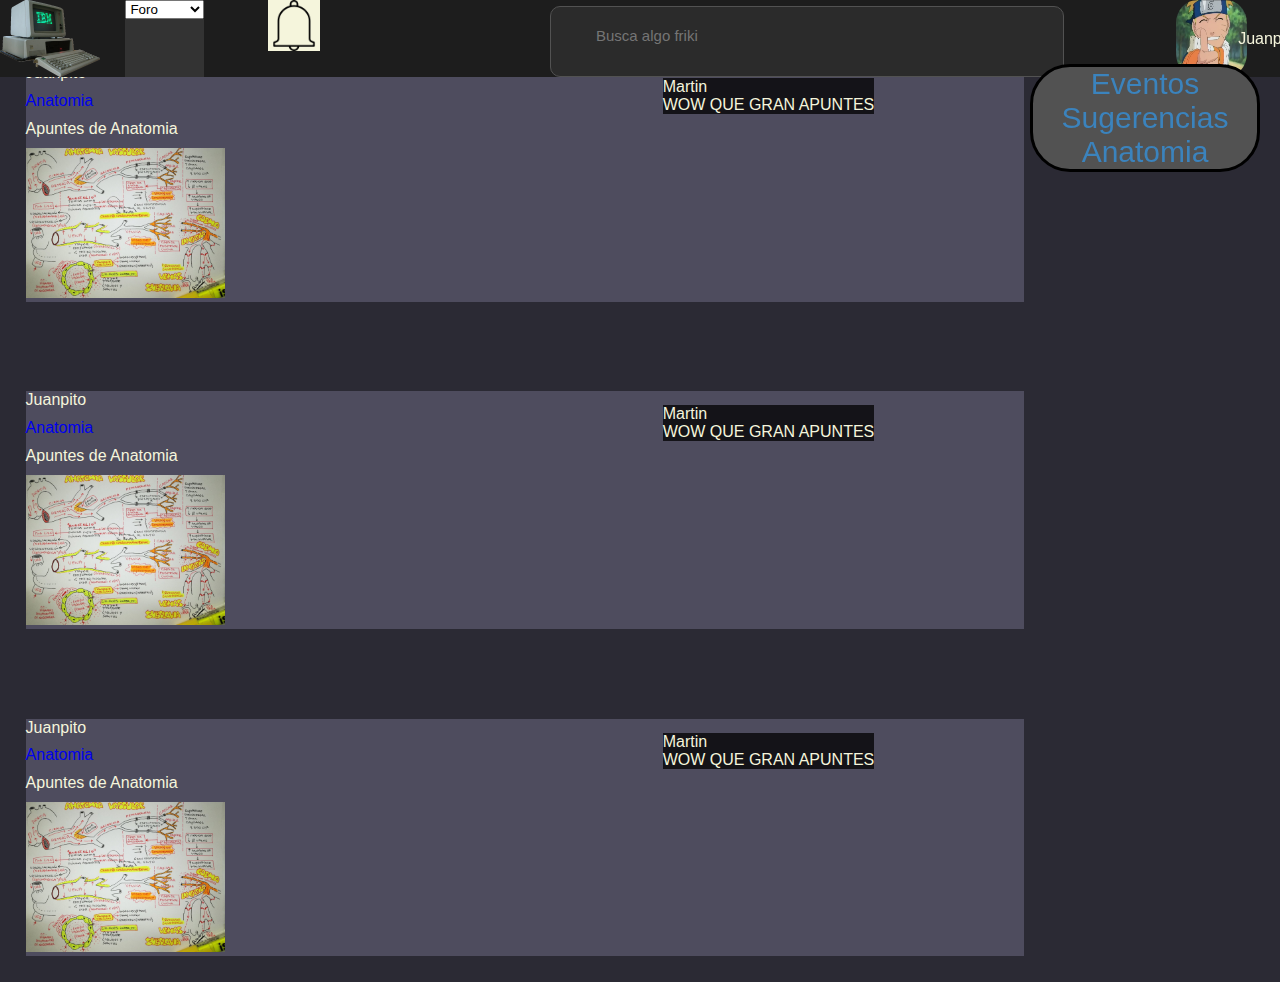
==== main_page/index.html @ d09110a6 "first comint the basics and login" ====
<!DOCTYPE html>
<html lang="en">
<head>
    <meta charset="UTF-8">
    <meta name="viewport" content="width=device-width, initial-scale=1.0">
    <link rel="stylesheet" href="css/style.css">
    <link rel="stylesheet" href="https://cdnjs.cloudflare.com/ajax/libs/font-awesome/4.7.0/css/font-awesome.min.css">
    <title>LTEP</title>
</head>
<body>
    <nav class="menu">
		<a href="index.html">
			<img
			src="img/LTEP.png"
			class="logo"
			/>
		</a>
        <div class="space">
            
        </div>
        <div class="topnav" id="myTopnav">
            <select name="foro" id="foro">
                <option value="">Foro</option>
                <option value="">Anatomia</option>
                <option value="">FOL</option>
            </select>
        </div>
        <div class="espacio">
            <img class="campanita" src="img/Notificaciones.png">
        </div>
        <div class="buscador">
			<input
			type="text"
			id="busqueda"
			name="busqueda"
			placeholder="Busca algo friki"
			/>
		</div>
        <div class="usuario">
            <a href=""><img class="logousu" src="img/naruto.PNG">
        </div>
        <div class="nombreusuario">
            <p class="nombre">Juanpito</p>
        </div>
        </a>
	</nav>
    <div class="eventos">
        <a href="Eventos"><p class="n_evento">Eventos</p></a>
        <a href="Sugerencias"><p class="n_evento">Sugerencias</p>
            <a href="Anatomia"><p class="n_evento">Anatomia</p></a>
        </a>
    </div>
    <div class="post">
        <p class="user">Juanpito</p>
        <div class="asignaturas">
            <a href="Anatomia"><p>Anatomia</p></a>
        </div>
        <p class="titulo">Apuntes de Anatomia</p>
        <img class="img" src="img/apuntes.jpg" alt="">
        <div class="comentarios">
            <p class="nombrecomentario">Martin</p>
            <p class="contenido">WOW QUE GRAN APUNTES</p>
        </div>
    </div>
    <div class="post">
        <p class="user">Juanpito</p>
        <div class="asignaturas">
            <a href="Anatomia"><p>Anatomia</p></a>
        </div>
        <p class="titulo">Apuntes de Anatomia</p>
        <img class="img" src="img/apuntes.jpg" alt="">
        <div class="comentarios">
            <p class="nombrecomentario">Martin</p>
            <p class="contenido">WOW QUE GRAN APUNTES</p>
        </div>
    </div>
    <div class="post">
        <p class="user">Juanpito</p>
        <div class="asignaturas">
            <a href="Anatomia"><p>Anatomia</p></a>
        </div>
        <p class="titulo">Apuntes de Anatomia</p>
        <img class="img" src="img/apuntes.jpg" alt="">
        <div class="comentarios">
            <p class="nombrecomentario">Martin</p>
            <p class="contenido">WOW QUE GRAN APUNTES</p>
        </div>
    </div>
    <script src="js/javascript.js"></script>
</body>
</html>
---- main_page/css/style.css ----
*{
    margin: 0;
    padding: 0;
}
body{
    background-color: #2b2a34;
}
a{
    text-decoration: none;
    list-style: none;
}
#inicio{
    background-color: #4e4c5e;
}
body {
    margin: 0;
    padding: 0;
    font-family: Arial, sans-serif;
}
.encabezado{
    background-color: #4e4c5e;
}
.post{
    border: #4e4c5e;
    margin: 5% 20% 2% 2%;
    float: left;
    background-color: #4e4c5e;
    color: beige;
}
.user{
    margin-bottom: 1%;
}
.img{
    height: 20%;
    width: 20%;
}
.titulo{
    margin-bottom: 1%;
}
.asignaturas{
    margin-bottom: 1%;
}
.foto{
    width: 2%;
}
body {
	margin: 0;
	padding: 0;
}

.menu {
	background: #1d1d1d;
	height: 8.5%;
    width: 100%;
	display: flex;
    position: fixed;
}
.logo {
	width: 100%;
	height: 100%;
	margin-right: 30%;
	border-radius: 10%;
    padding-right: 15%;
}



.buscador {
	background: #2b2b2b;
	border: solid 1px #525252;
	border-radius: 10px;
	width: 40vw;
    padding-top: -30%;
    padding-bottom: -5%;
    margin-left: 1%;
    margin-top: 0.5%;
    margin-bottom: 0.5;
}

.buscador:hover {
	background: #111;
	border: solid 2px #eee;
}

#busqueda {
	padding: 10px 25px;
	margin: 10px;
	width: 60vw;
	padding-left: 35px;
	border-radius: 150px;
	background: url("https://static.thenounproject.com/png/101791-200.png") no-repeat left;
	background-size: 30px;
	color: #eee;
	font-size: 15px;
	border: none;
}

#busqueda:focus {
	outline: none;
}
.buttons {
	width: 100%;
	background-color: #069;
}
.espacio{
    padding-left: 5%;
    padding-right: 1%;
    width: 20%;
    height: 100%;
}
.logousu{
    margin-left: 110%;
    border-radius: 30%;
    width: 70%;
    height: 100%;
}
.nombre{
    color: beige;
    list-style: none;
    text-decoration: none;
    padding-top: 50%;
    margin-left: 120%;

}

.foro a{ 
    text-decoration: none;
    list-style: none;
}
.foro{
    display: block;
    width: 15%;
    height: 3%;
    color: beige;
}
.space{
    margin-left: 2%;
}
.topnav{
    overflow: hidden;
    background-color: #333;
}
.topnav a{
    float: left;
    display: block;
    color: #f2f2f2;
    text-align: center;
    padding: 14px 16px;
    text-decoration: none;
    font-size: 17px;
}
.topnav a:hover{
    background-color: #ddd;
    color: black;
}
.topnav .icon{
    display: none;
}
.eventos{
    margin-top: 5%;
    position: fixed;
    border: solid;
    background-color: #525252;
    font-size: 30px;
    width: 17.5%;
    border-radius: 40px;
    right: 20px;
    text-align: center;
}
.eventos a{
    text-decoration: none;
    list-style: none;
}
.n_evento{
    color: #3B83BD;
}
.comentarios{
    float: right;
    margin-right: 15%;
    margin-top: -7%;
    background-color: #141318;
    color: beige;
}
.arriba{
    position: fixed;
    color: white;
    border: solid;
    background-color: rgb(82, 4, 155);
    font-size: 30px;
    border-radius: 40px;
    width: 50px;
    bottom: 20px;
    right: 20px;
}
.centrar{
    padding: 0.5em;
}
.campanita{
    width: 20%;  
    background-color: beige;
}
@media only screen and (max-width: 600px){
    .logousu{
        margin-left: -20%;
    }
    .buscador{
        width: 20vw;
    }
    #busqueda{
        font-size: xx-small;
    }
    .nombre{
        margin-left: -19.5%;
    }
    .eventos{
        margin-left: -50%;
        margin-top: 10%;
    }
}
@media only screen and (max-width:20000000px) {
    .topnav a{
        display: none;
    }
    .topnav a.icon{
        display: block;

    }
}
/*MEDIA QUERIE PARA TRABAJAR*/
@media only screen and (max-width:20000000px){
    .topnav.responsive{
        position: relative;
    }
    .topnav.responsive .icon{
        position: absolute;
    }
    .topnav.responsive a{
        display: block;
    }
    
}
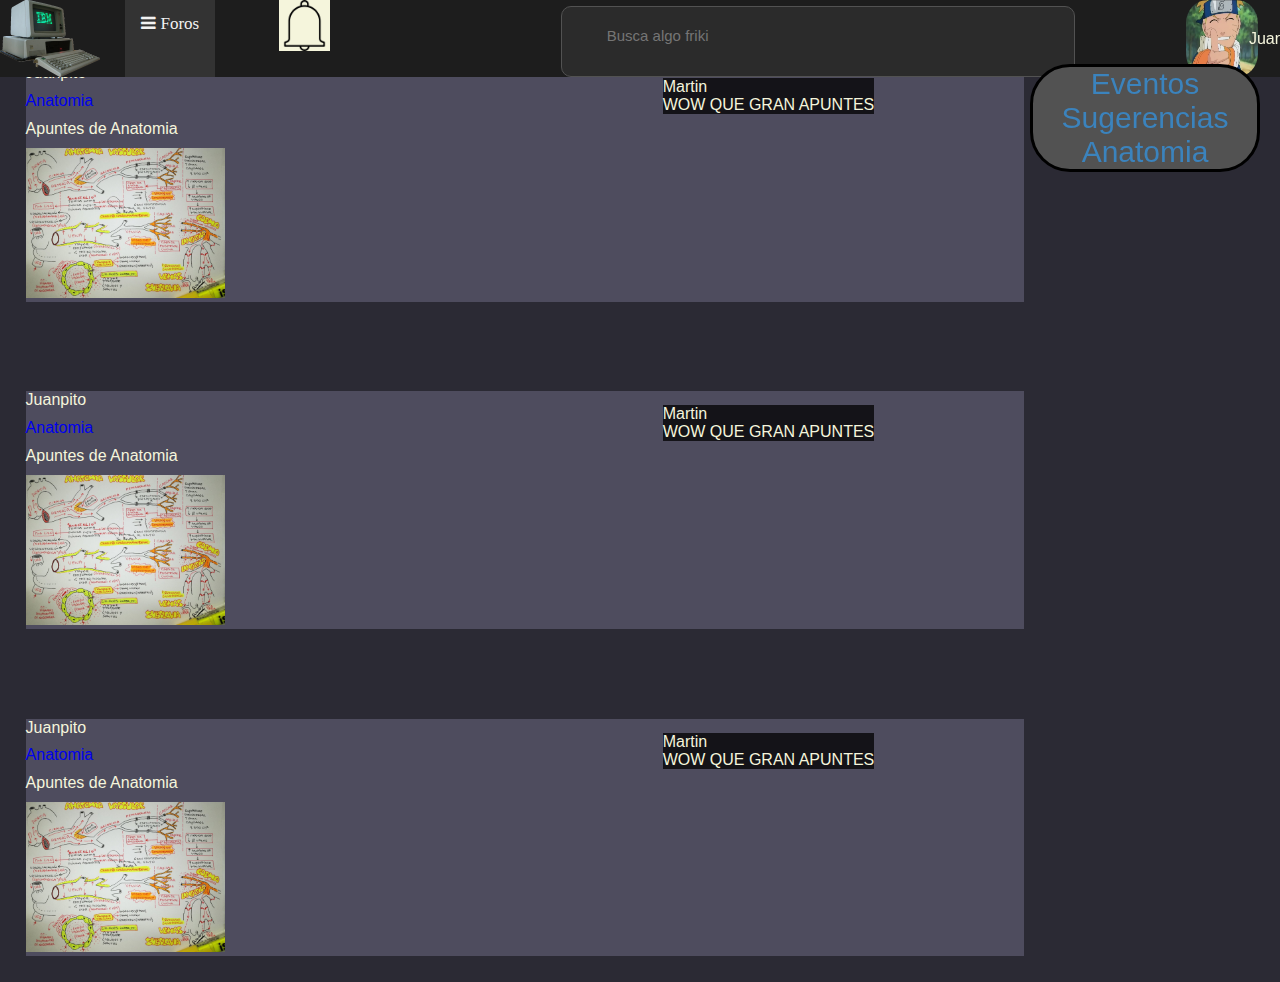
==== commit 90bf281f: "no message" ====
--- a/main_page/index.html
+++ b/main_page/index.html
@@ -19,11 +19,16 @@
             
         </div>
         <div class="topnav" id="myTopnav">
-            <select name="foro" id="foro">
-                <option value="">Foro</option>
-                <option value="">Anatomia</option>
-                <option value="">FOL</option>
-            </select>
+            <a href="javascript:void(0);" class="icon" onclick="myFunction()">
+                <i class="fa fa-bars"> Foros</i>
+            </a>
+            <br>
+            <br>
+            <div class="foros">
+                <a href="Anatomia" class="Anatomia">Anatomia</a>
+                <a href="DAM" class="DAM">DAM</a>
+                <a href="DAM" class="DAM">Medicina</a>
+            </div>
         </div>
         <div class="espacio">
             <img class="campanita" src="img/Notificaciones.png">
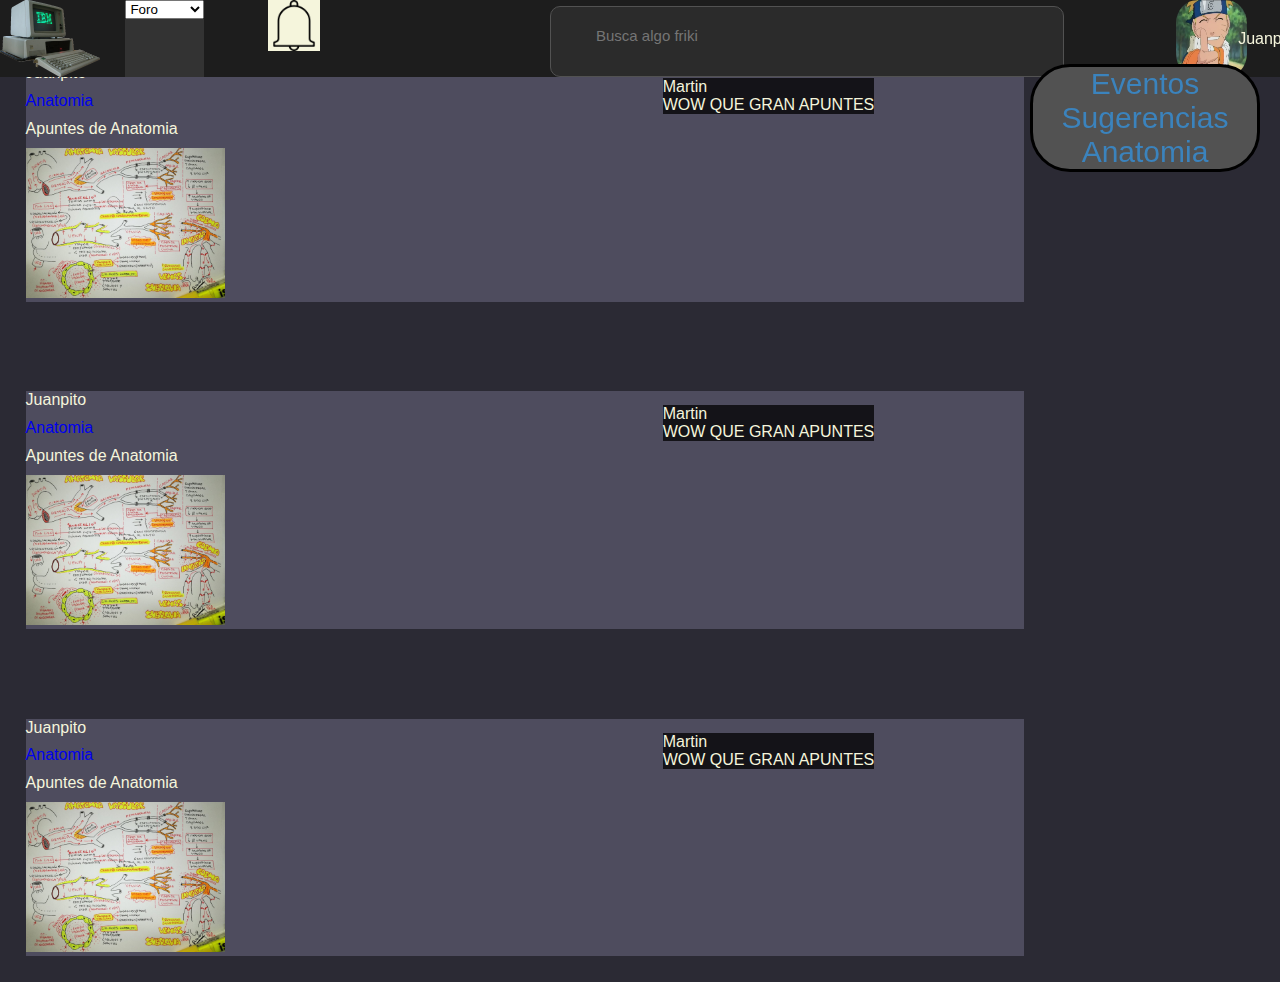
==== commit c279b663: "Revert "no message"" ====
--- a/main_page/index.html
+++ b/main_page/index.html
@@ -19,16 +19,11 @@
             
         </div>
         <div class="topnav" id="myTopnav">
-            <a href="javascript:void(0);" class="icon" onclick="myFunction()">
-                <i class="fa fa-bars"> Foros</i>
-            </a>
-            <br>
-            <br>
-            <div class="foros">
-                <a href="Anatomia" class="Anatomia">Anatomia</a>
-                <a href="DAM" class="DAM">DAM</a>
-                <a href="DAM" class="DAM">Medicina</a>
-            </div>
+            <select name="foro" id="foro">
+                <option value="">Foro</option>
+                <option value="">Anatomia</option>
+                <option value="">FOL</option>
+            </select>
         </div>
         <div class="espacio">
             <img class="campanita" src="img/Notificaciones.png">
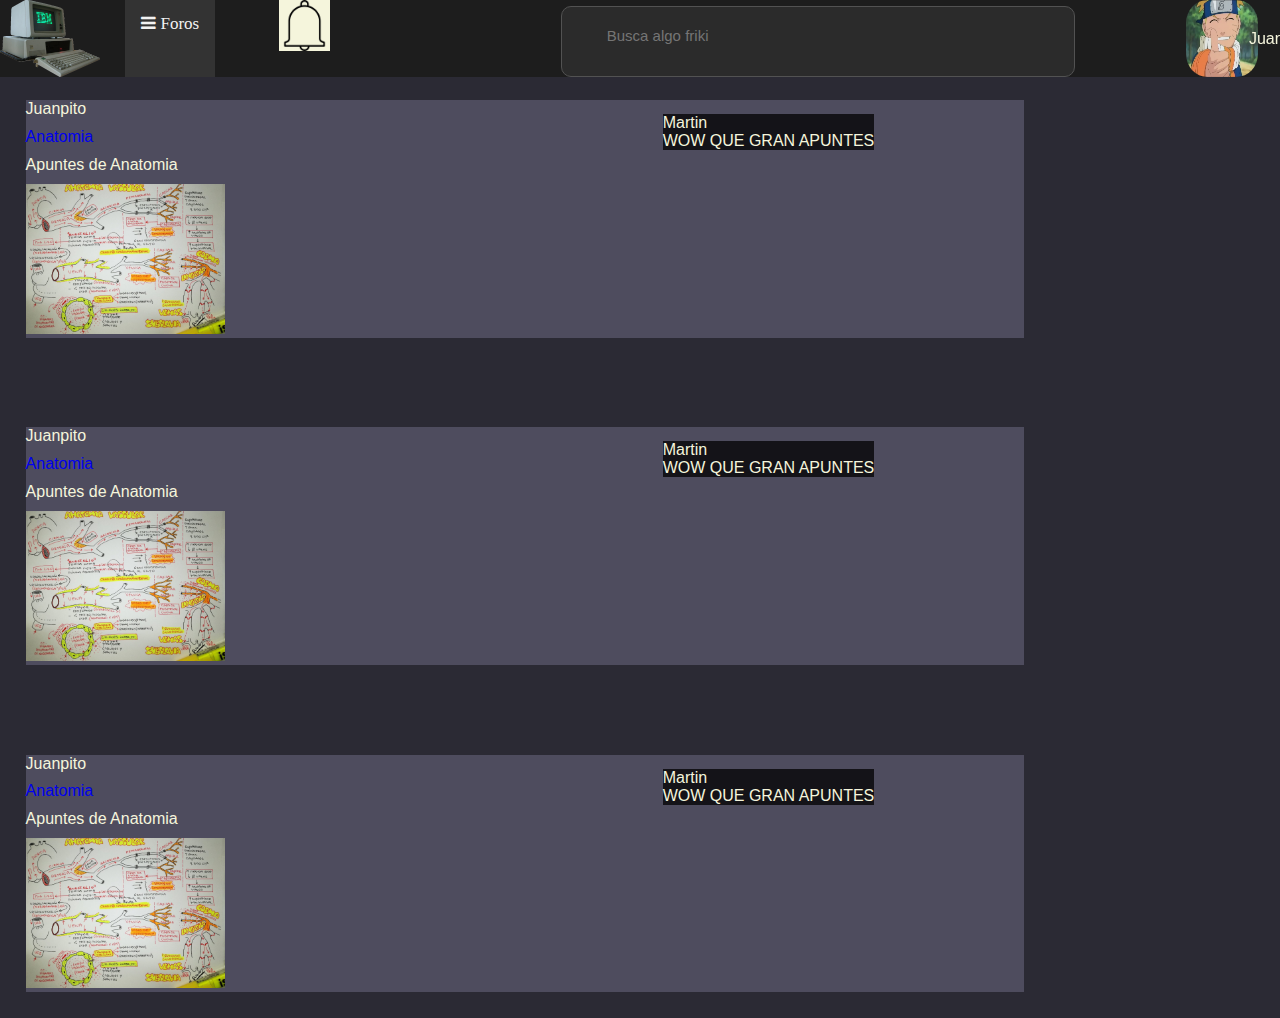
==== commit 46f7f9c8: "Main page" ====
--- a/main_page/index.html
+++ b/main_page/index.html
@@ -19,11 +19,16 @@
             
         </div>
         <div class="topnav" id="myTopnav">
-            <select name="foro" id="foro">
-                <option value="">Foro</option>
-                <option value="">Anatomia</option>
-                <option value="">FOL</option>
-            </select>
+            <a href="javascript:void(0);" class="icon" onclick="myFunction()">
+                <i class="fa fa-bars"> Foros</i>
+            </a>
+            <br>
+            <br>
+            <div class="foros">
+                <a href="Anatomia" class="Anatomia">Anatomia</a>
+                <a href="DAM" class="DAM">DAM</a>
+                <a href="DAM" class="DAM">Medicina</a>
+            </div>
         </div>
         <div class="espacio">
             <img class="campanita" src="img/Notificaciones.png">
@@ -44,8 +49,7 @@
         </div>
         </a>
 	</nav>
-    <div class="eventos">
-        <a href="Eventos"><p class="n_evento">Eventos</p></a>
+    <div class="Suggestion n   ">
         <a href="Sugerencias"><p class="n_evento">Sugerencias</p>
             <a href="Anatomia"><p class="n_evento">Anatomia</p></a>
         </a>
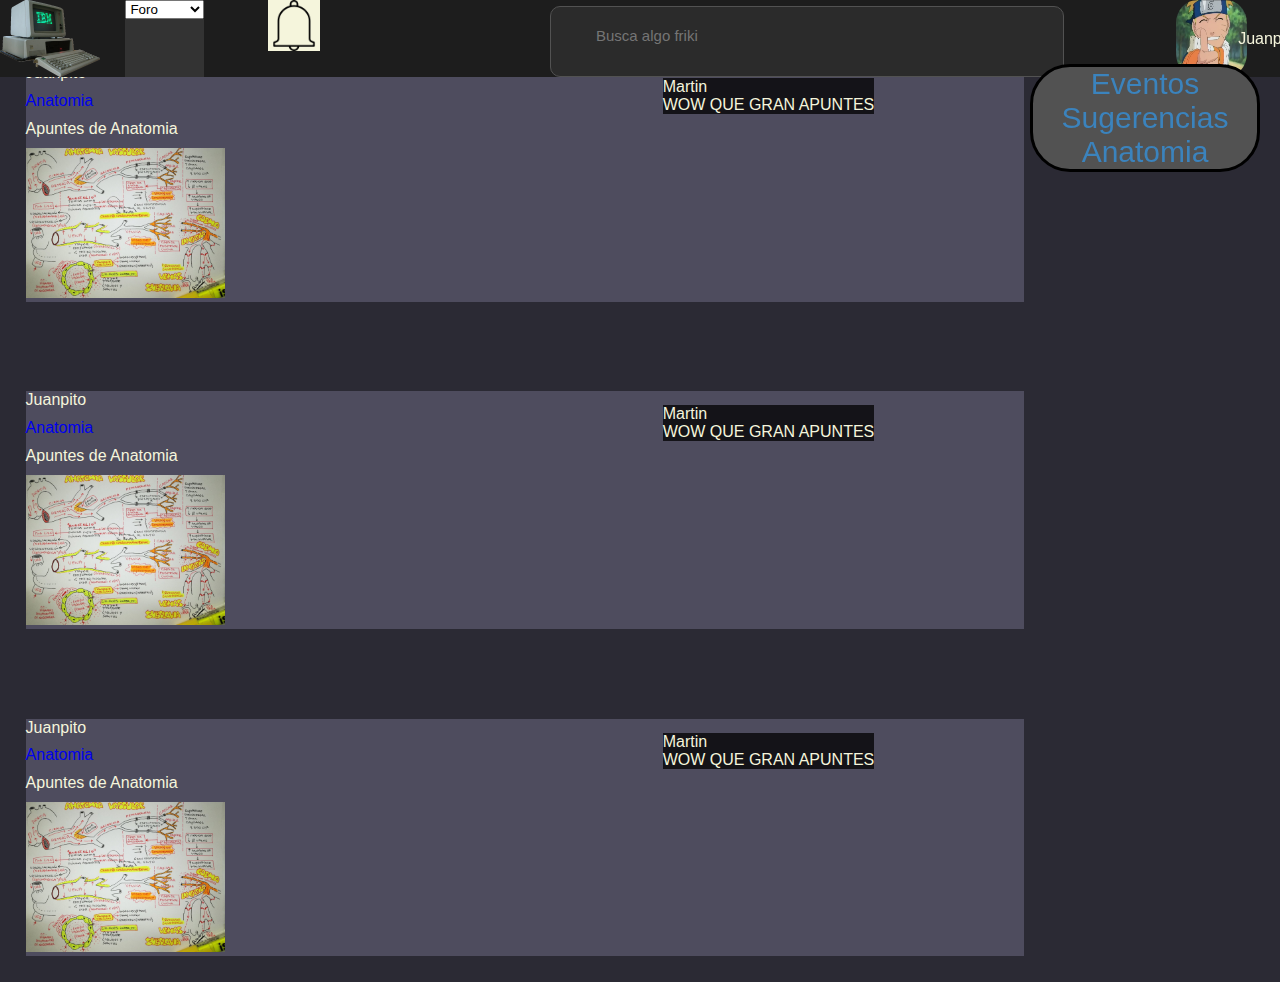
==== commit c33d86cf: "Revert "Main page"" ====
--- a/main_page/index.html
+++ b/main_page/index.html
@@ -19,16 +19,11 @@
             
         </div>
         <div class="topnav" id="myTopnav">
-            <a href="javascript:void(0);" class="icon" onclick="myFunction()">
-                <i class="fa fa-bars"> Foros</i>
-            </a>
-            <br>
-            <br>
-            <div class="foros">
-                <a href="Anatomia" class="Anatomia">Anatomia</a>
-                <a href="DAM" class="DAM">DAM</a>
-                <a href="DAM" class="DAM">Medicina</a>
-            </div>
+            <select name="foro" id="foro">
+                <option value="">Foro</option>
+                <option value="">Anatomia</option>
+                <option value="">FOL</option>
+            </select>
         </div>
         <div class="espacio">
             <img class="campanita" src="img/Notificaciones.png">
@@ -49,7 +44,8 @@
         </div>
         </a>
 	</nav>
-    <div class="Suggestion n   ">
+    <div class="eventos">
+        <a href="Eventos"><p class="n_evento">Eventos</p></a>
         <a href="Sugerencias"><p class="n_evento">Sugerencias</p>
             <a href="Anatomia"><p class="n_evento">Anatomia</p></a>
         </a>
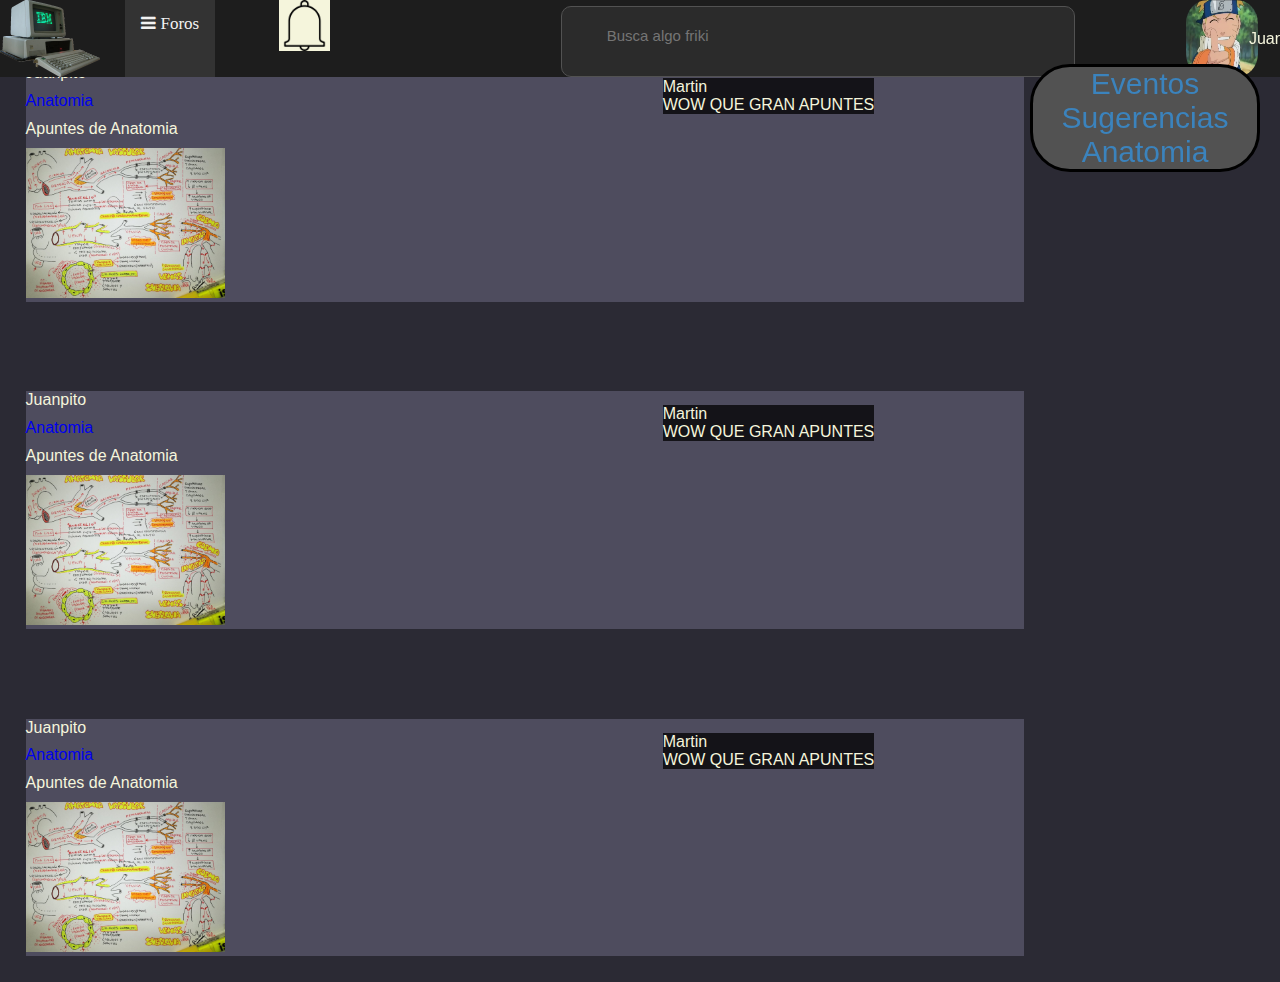
==== commit 0d406851: "Revert "Revert "no message""" ====
--- a/main_page/index.html
+++ b/main_page/index.html
@@ -19,11 +19,16 @@
             
         </div>
         <div class="topnav" id="myTopnav">
-            <select name="foro" id="foro">
-                <option value="">Foro</option>
-                <option value="">Anatomia</option>
-                <option value="">FOL</option>
-            </select>
+            <a href="javascript:void(0);" class="icon" onclick="myFunction()">
+                <i class="fa fa-bars"> Foros</i>
+            </a>
+            <br>
+            <br>
+            <div class="foros">
+                <a href="Anatomia" class="Anatomia">Anatomia</a>
+                <a href="DAM" class="DAM">DAM</a>
+                <a href="DAM" class="DAM">Medicina</a>
+            </div>
         </div>
         <div class="espacio">
             <img class="campanita" src="img/Notificaciones.png">
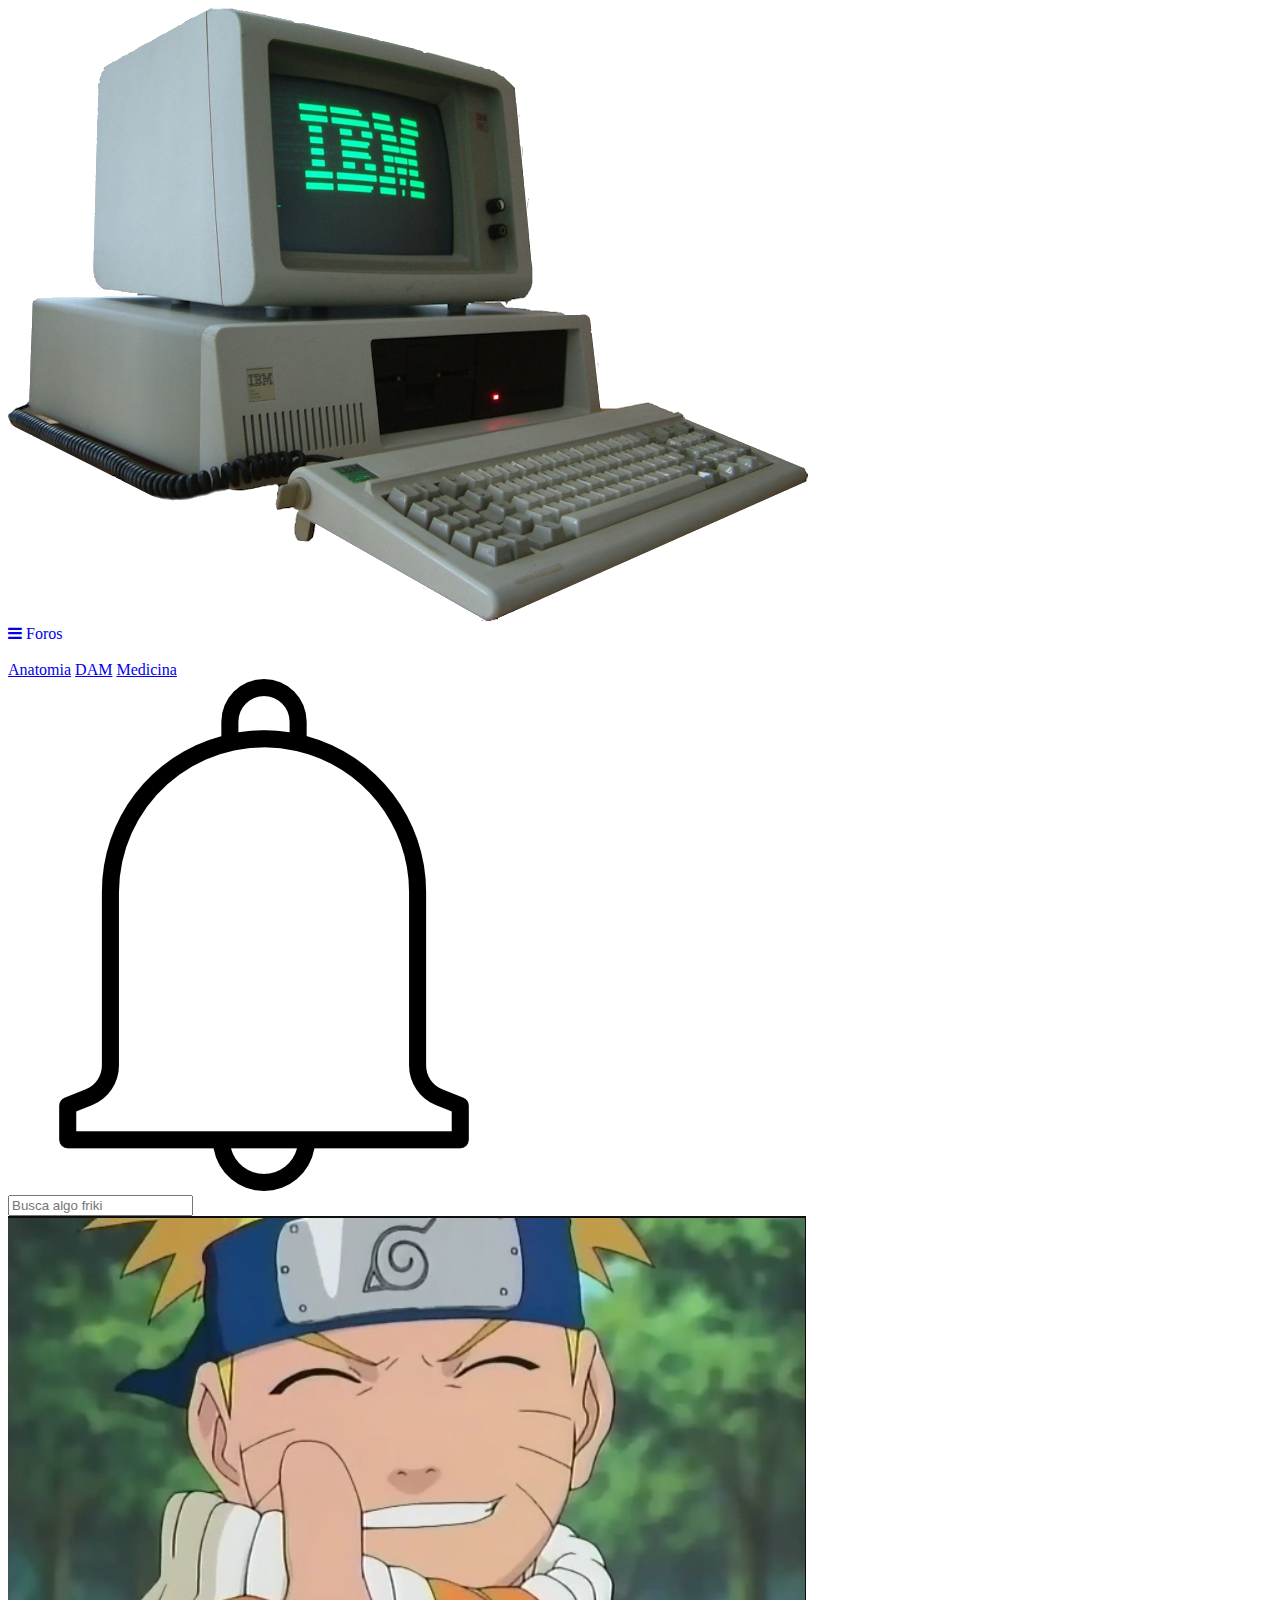
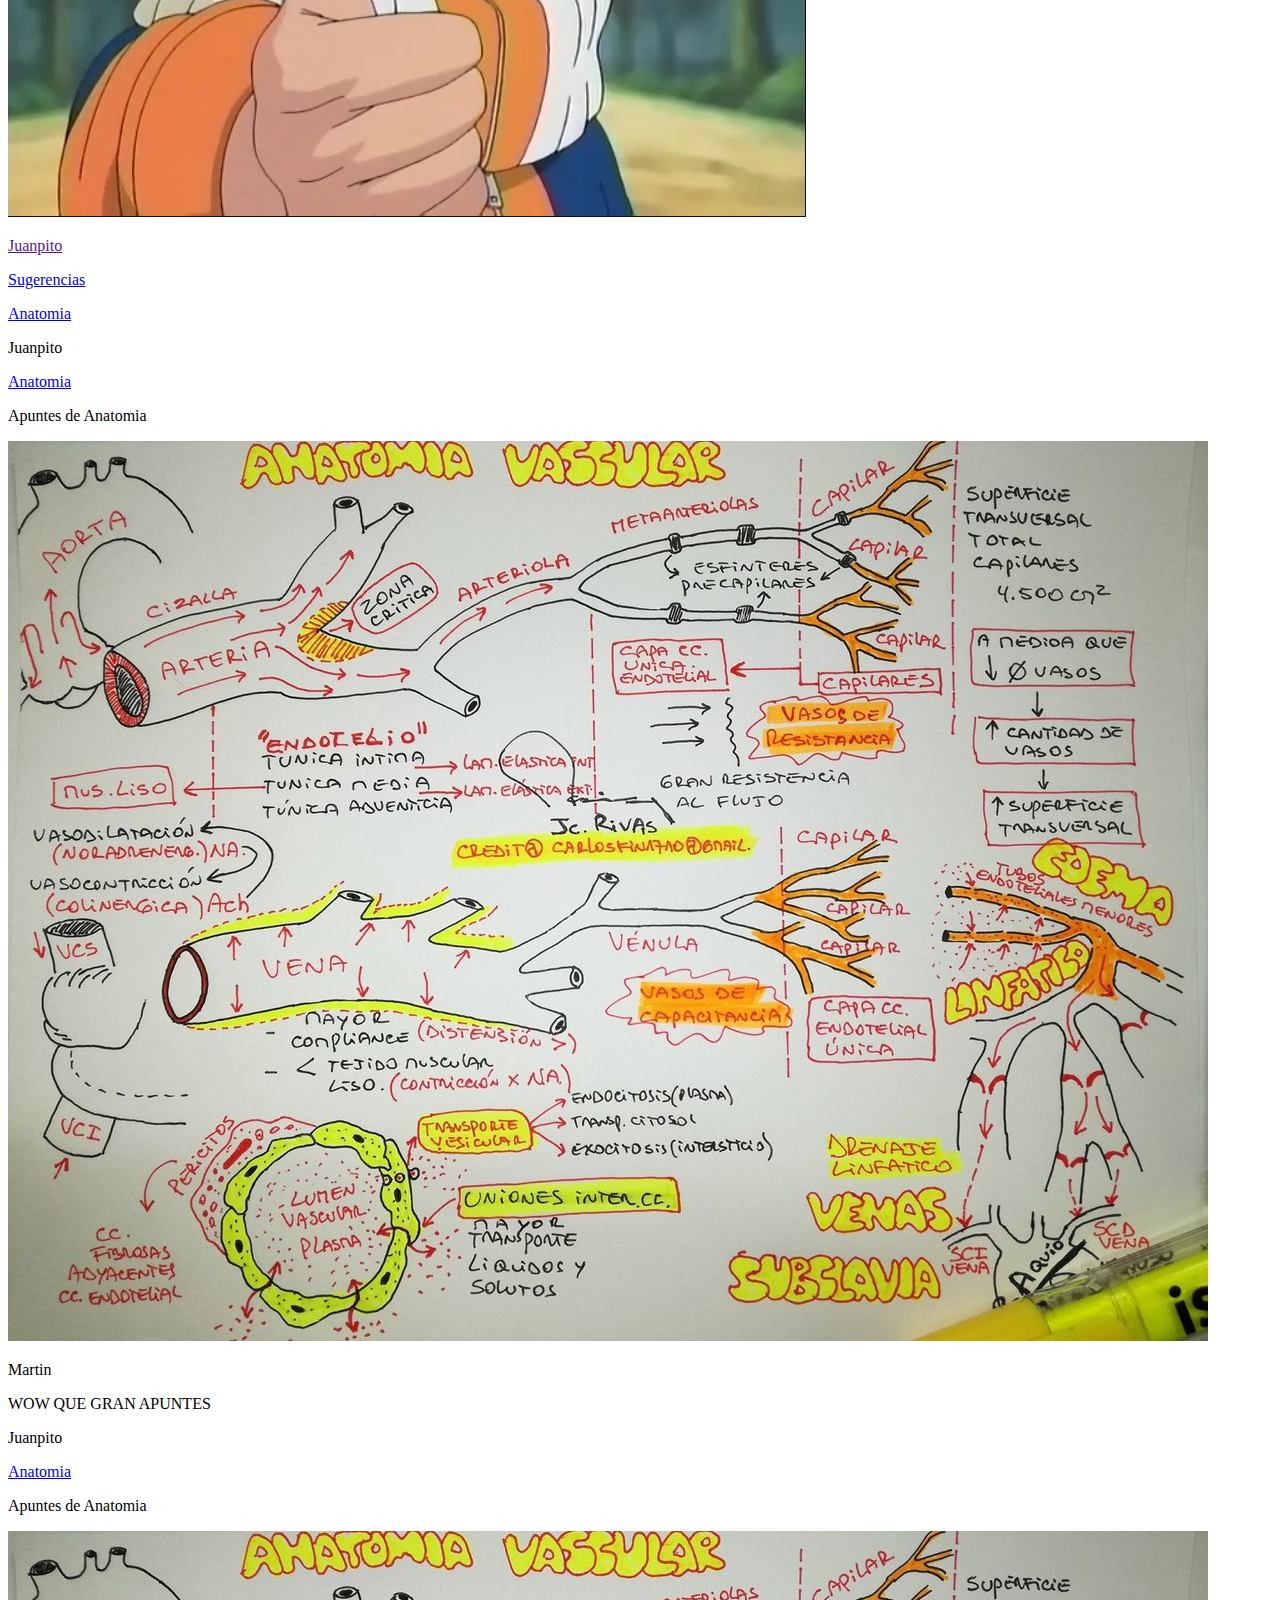
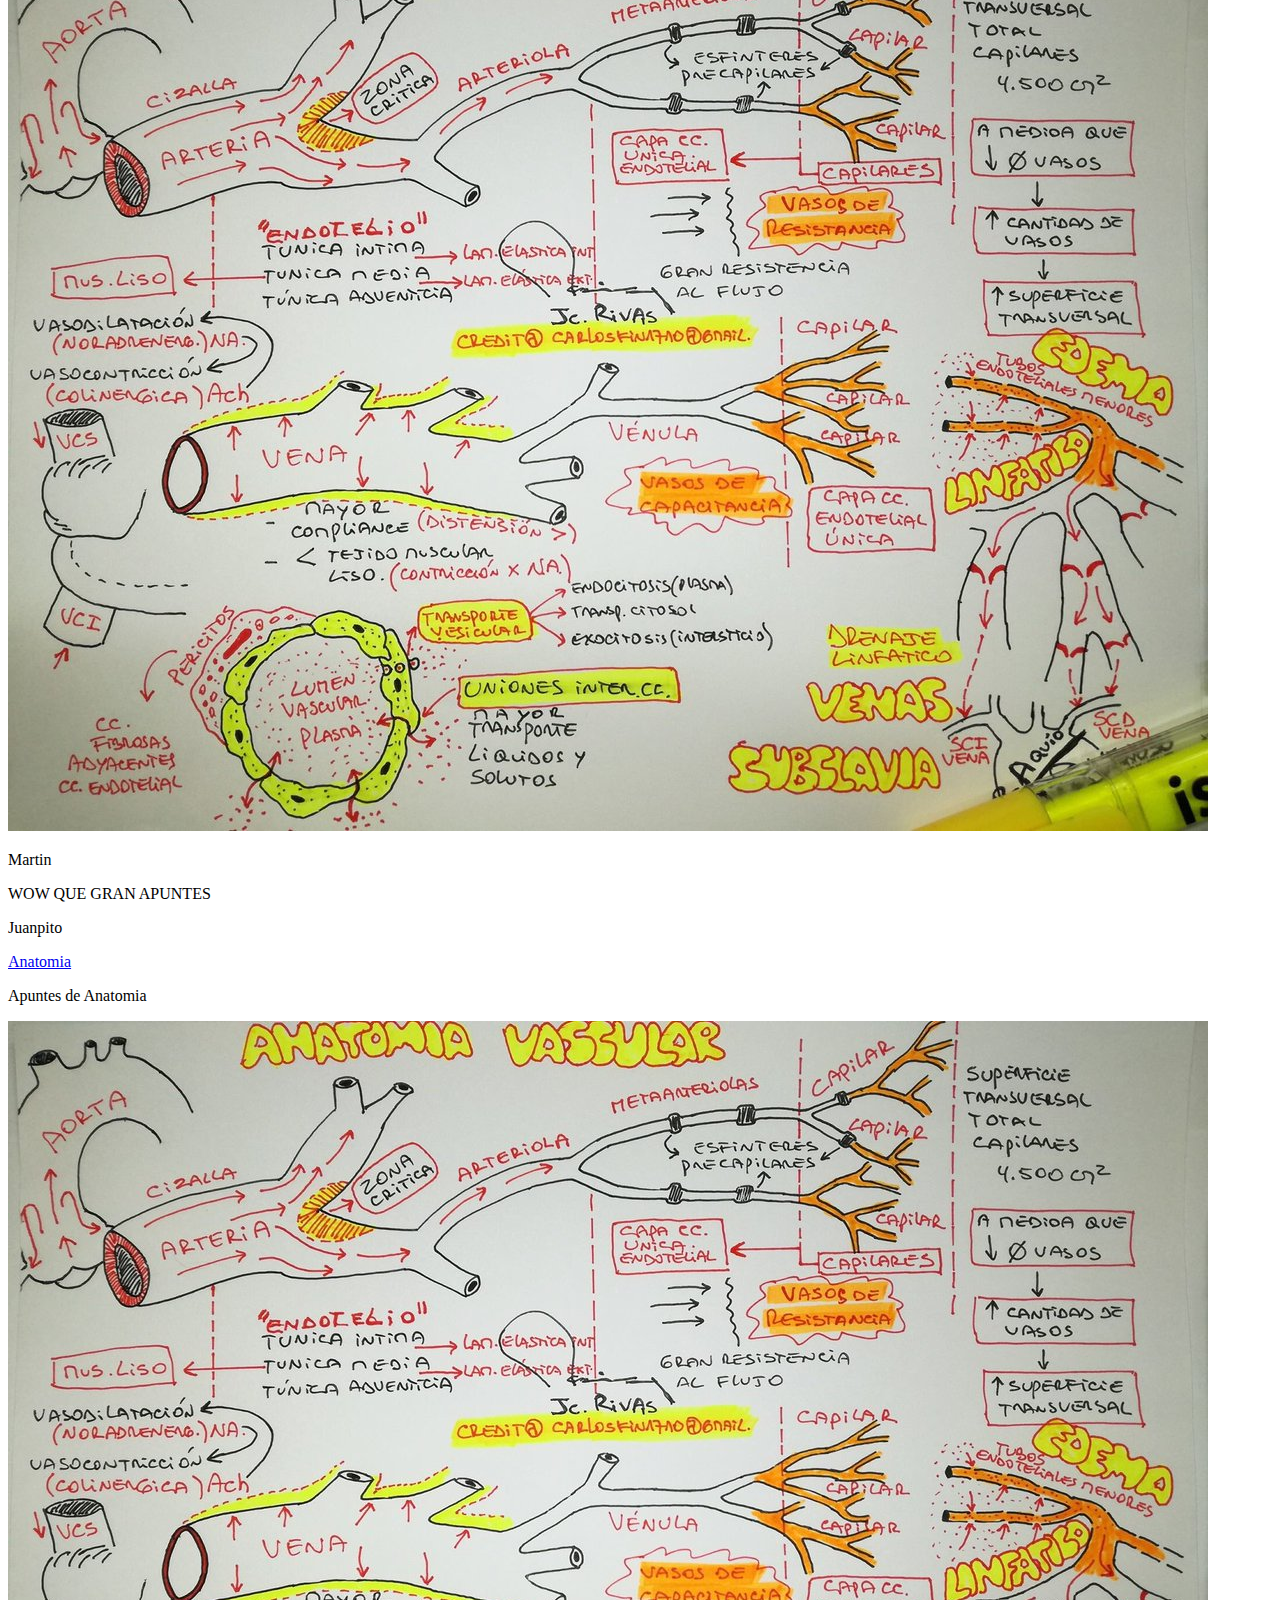
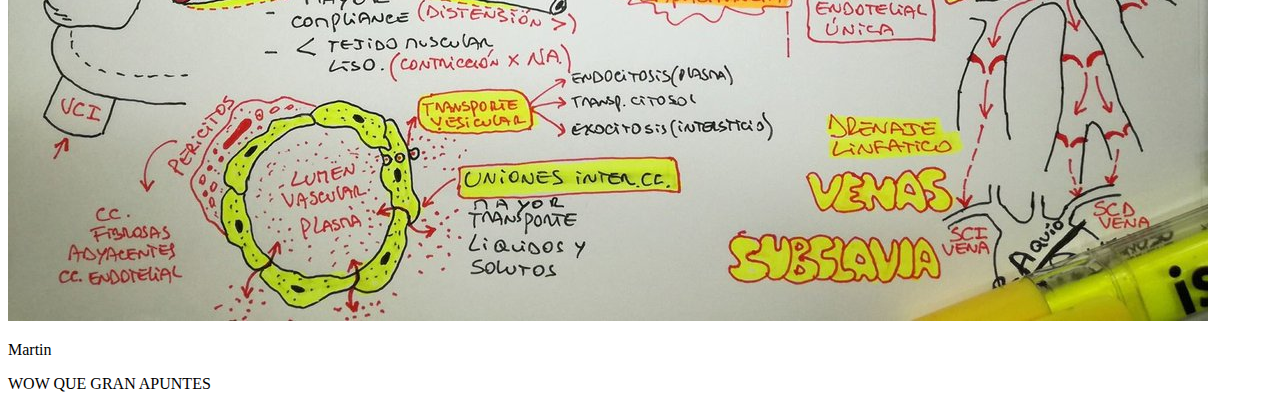
==== commit b7f0a353: "Main Page.idex with css in file css" ====
--- a/main_page/index.html
+++ b/main_page/index.html
@@ -3,7 +3,7 @@
 <head>
     <meta charset="UTF-8">
     <meta name="viewport" content="width=device-width, initial-scale=1.0">
-    <link rel="stylesheet" href="css/style.css">
+    <link rel="stylesheet" href="/xampp/htdocs/ltep/css/mainpage.css">
     <link rel="stylesheet" href="https://cdnjs.cloudflare.com/ajax/libs/font-awesome/4.7.0/css/font-awesome.min.css">
     <title>LTEP</title>
 </head>
@@ -49,8 +49,7 @@
         </div>
         </a>
 	</nav>
-    <div class="eventos">
-        <a href="Eventos"><p class="n_evento">Eventos</p></a>
+    <div class="Suggestion n   ">
         <a href="Sugerencias"><p class="n_evento">Sugerencias</p>
             <a href="Anatomia"><p class="n_evento">Anatomia</p></a>
         </a>
